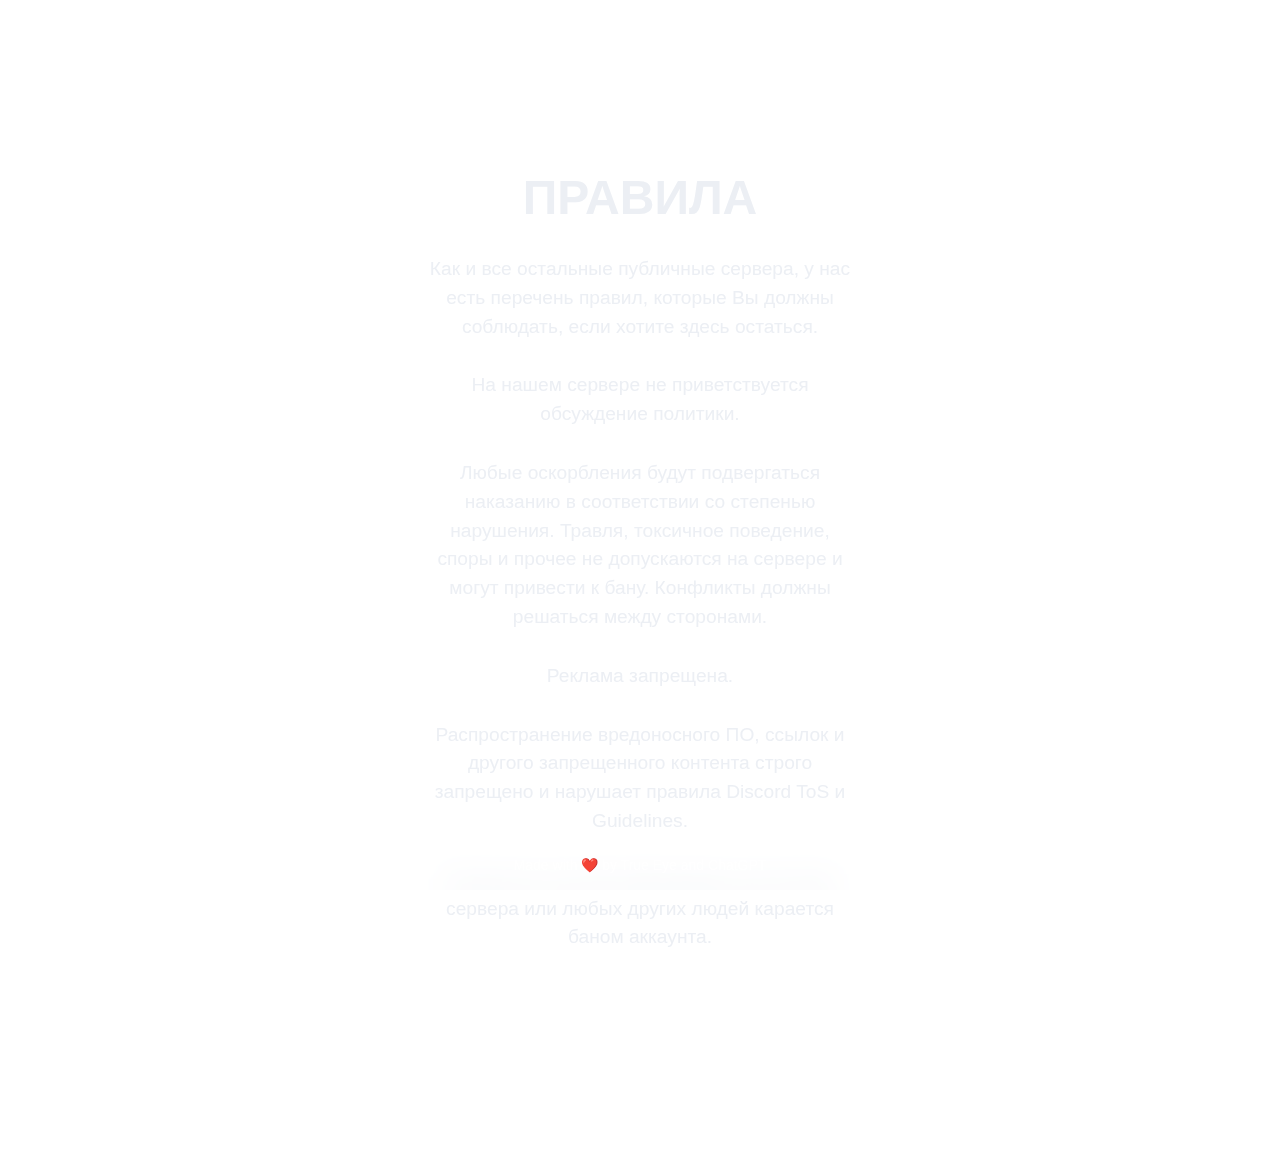
==== public/makar.html @ 6023860a "Create makar.html" ====
<!DOCTYPE html>
<html lang="en">
  <head>
    <meta charset="UTF-8" />
    <meta name="viewport" content="width=device-width, initial-scale=1.0" />
    <title>Desolate</title>
    <link rel="stylesheet" href="rules.css" />
    <script src="script.js" defer></script>
  </head>
  <body>
    <div class="background"></div>
    <div class="top-container">
    <a href="index.html" class="information-button">Информация</a>
    </div>
    <div class="container">
      <h1>Правила</h1>
      <p>Как и все остальные публичные сервера, у нас есть перечень правил, которые Вы должны соблюдать, если хотите здесь остаться.</p>
      <p> </p>
      <p> </p>
      <p>На нашем сервере не приветствуется обсуждение политики.</p>
      <p>Любые оскорбления будут подвергаться наказанию в соответствии со степенью нарушения. Травля, токсичное поведение, споры и прочее не допускаются на сервере и могут привести к бану. Конфликты должны решаться между сторонами.</p>     
      <p>Реклама запрещена.</p>
      <p>Распространение вредоносного ПО, ссылок и другого запрещенного контента строго запрещено и нарушает правила Discord ToS и Guidelines.</p>
      <p>Раскрытие личной информации участников сервера или любых других людей карается баном аккаунта.</p>  
      <p></p>
      <title>Правила сервера</title>
      <meta content="Desolate" property="og:title" />
      <meta content="Макар лох." property="og:description" />
      <meta content="https://desolatediscord.glitch.me/" property="og:url" />
      <meta
        content="https://media.discordapp.net/attachments/1041328561295986688/1076492764964982825/DALLE_2023-02-18_14.03.43_-_anime_night_winter_landscape_digital_art.png?width=510&height=510"
        property="og:image"
      />
      <meta content="#ff5fa2" data-react-helmet="true" name="theme-color" />
    </div>
    <footer>
      <p>Made with ❤️ by True Eye and ChatGPT</p>
    </footer>
    <div id="rain"></div>
  </body>
</html>
---- public/rules.css ----
/* Reset default browser styles */
* {
  margin: 0;
  padding: 0;
  box-sizing: border-box;
}

/* Set the background image and blur effect */
.background {
  background-image: url("https://i.imgur.com/xGA36Ky.jpg");
  background-size: cover;
  background-position: center center;
  filter: blur(0px);
  height: 100vh;
  left: 0;
  position: fixed;
  top: 0;
  width: 100%;
  z-index: -1;
}

.container {
  background-color: transparent;
  backdrop-filter: blur(10px);
  border-radius: 10px;
  margin: 110px auto;
  max-width: 550px;
  padding: 60px;
  text-align: center;
  overflow: hidden;
  transition: box-shadow 0.3s ease, transform 0.3s ease;
}

/* Style the heading */
h1 {
  font-family: "Google Sans", sans-serif;
  font-size: 3rem;
  margin-bottom: 30px;
  text-transform: uppercase;
  color: #eceff4;
}

/* Style the paragraph */
p {
  font-family: "Google Sans", sans-serif;
  font-size: 1.2rem;
  line-height: 1.5;
  margin-bottom: 30px;
  color: #eceff4;
}

/* Style the footer */
footer {
  backdrop-filter: blur(15px);
  background-color: transparent;
  border-radius: 15px 15px 15px 15px;
  bottom: 10px;
  height: 50px;
  position: fixed;
  width: calc(100% - 50px); /* уменьшаем ширину на 20px */
  padding: 0 25px; /* добавляем отступы по 10px слева и справа */
  left: 25px;
  z-index: 1;
  color: #ffffff;
  text-align: center;
  transition: box-shadow 0.3s ease, transform 0.3s ease;
}

/* Add a hover effect to the footer */
footer:hover {
  box-shadow: 0 0 25px rgba(254, 123, 163, 0.5);
  transition: box-shadow 0.3s ease, transform 0.3s ease;
}

footer p {
  font-family: "Google Sans", sans-serif;
  font-size: 14px;
  color: #ffffff;
  margin: 0;
  padding-top: 15px;
}

/* Add heart emoji to the footer */
footer span {
  font-size: 16px;
  color: #ff69b4;
}

/* Define the heart emoji */
footer span::before {
  content: "\2764\ufe0f";
}

.rain {
  position: fixed;
  top: 0;
  left: 0;
  width: 100%;
  height: 100%;
  z-index: -1;
}

.drop {
  position: absolute;
  top: -50px;
  width: 10px;
  height: 10px;
  border-radius: 50%;
  background-color: white;
  animation: fall 5s linear infinite;
  opacity: 0.5;
}

@keyframes fall {
  0% {
    transform: translateY(-20px);
  }
  100% {
    transform: translateY(100vh);
  }
}

.top-container {
  font-family: "Google Sans", sans-serif;
  font-size: 10px;
  color: white;
  position: fixed;
  top: 0;
  left: 0;
  right: 0;
  background-color: transparent;
  backdrop-filter: blur(15px); /* добавляем размытие фона */
  border-radius: 10px 10px 10px 10px;
  padding: 4px;
  margin: 0 25px;
  margin-top: 10px;
  z-index: 1;
  transition: box-shadow 0.3s ease;
}

.top-container:hover {
  box-shadow: 0px 5px 15px rgba(254, 123, 163, 0.5); /* добавляем анимированную тень при наведении */
}

.information-button {
  display: inline-block;
  padding: 5px 10px;
  border-bottom: 2px solid white;
  color: white;
  text-decoration: none;
  font-size: 18px;
  margin-left: 20px;
  transition: border-bottom 0.3s ease;
}

.information-button:hover {
  border-bottom: 2px solid transparent;
}

/* Add a hover effect to the container */
.container:hover {
  box-shadow: 0 0 25px rgba(92, 108, 255, 0.5);
  transition: box-shadow 0.3s ease, transform 0.3s ease;
}
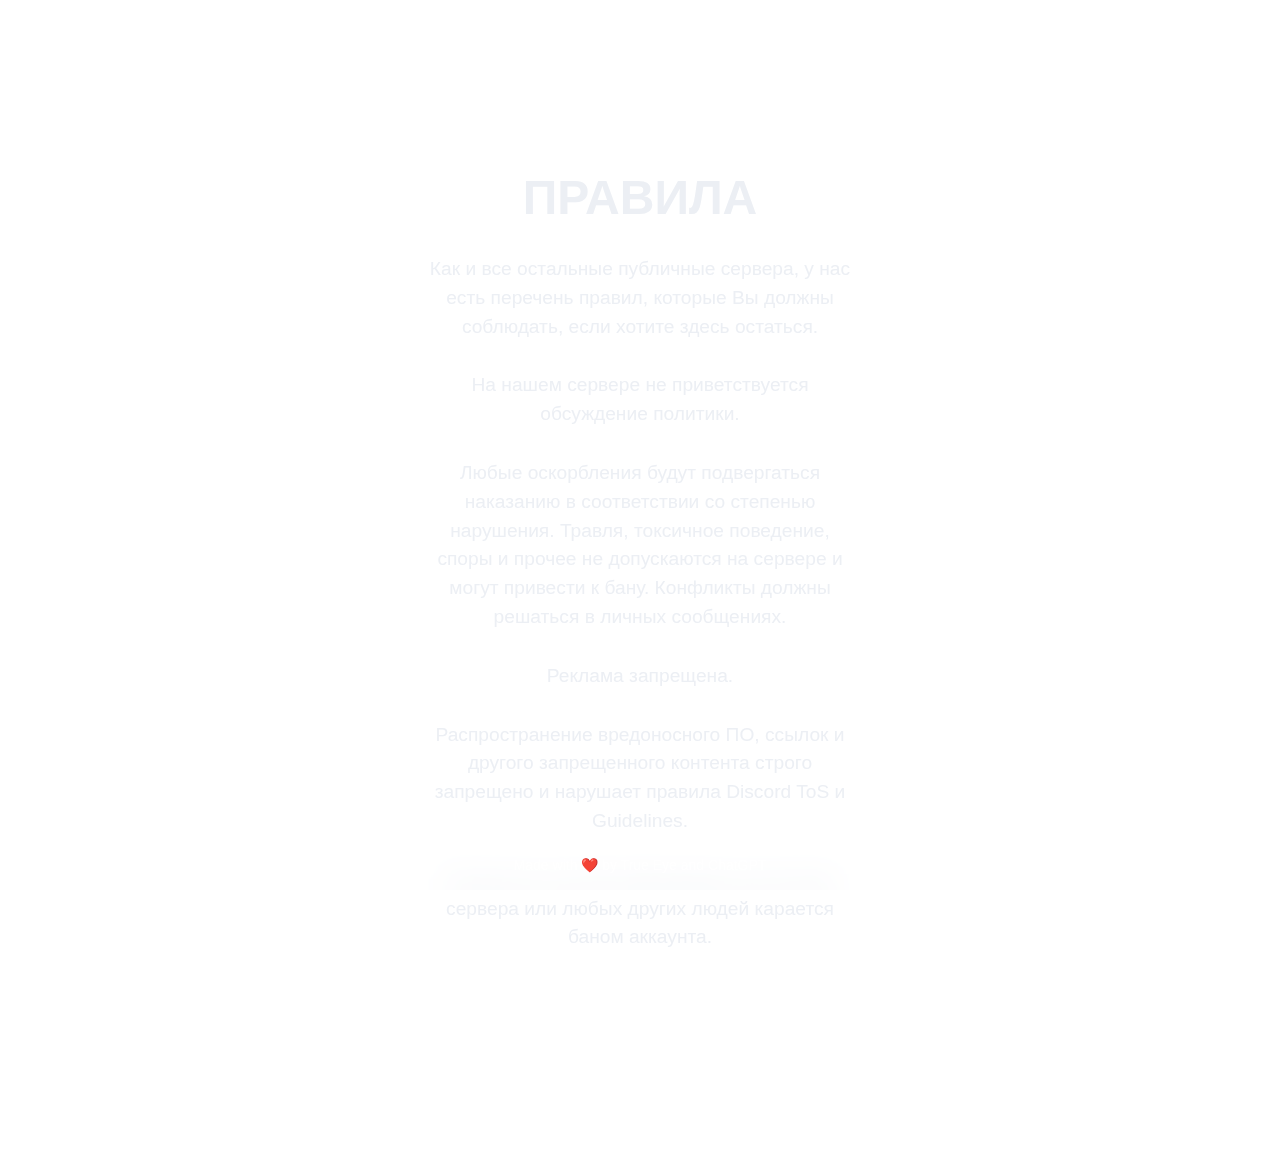
==== commit f1b35d77: "Update makar.html" ====
--- a/public/makar.html
+++ b/public/makar.html
@@ -18,7 +18,7 @@
       <p> </p>
       <p> </p>
       <p>На нашем сервере не приветствуется обсуждение политики.</p>
-      <p>Любые оскорбления будут подвергаться наказанию в соответствии со степенью нарушения. Травля, токсичное поведение, споры и прочее не допускаются на сервере и могут привести к бану. Конфликты должны решаться между сторонами.</p>     
+      <p>Любые оскорбления будут подвергаться наказанию в соответствии со степенью нарушения. Травля, токсичное поведение, споры и прочее не допускаются на сервере и могут привести к бану. Конфликты должны решаться в личных сообщениях.</p>     
       <p>Реклама запрещена.</p>
       <p>Распространение вредоносного ПО, ссылок и другого запрещенного контента строго запрещено и нарушает правила Discord ToS и Guidelines.</p>
       <p>Раскрытие личной информации участников сервера или любых других людей карается баном аккаунта.</p>  
